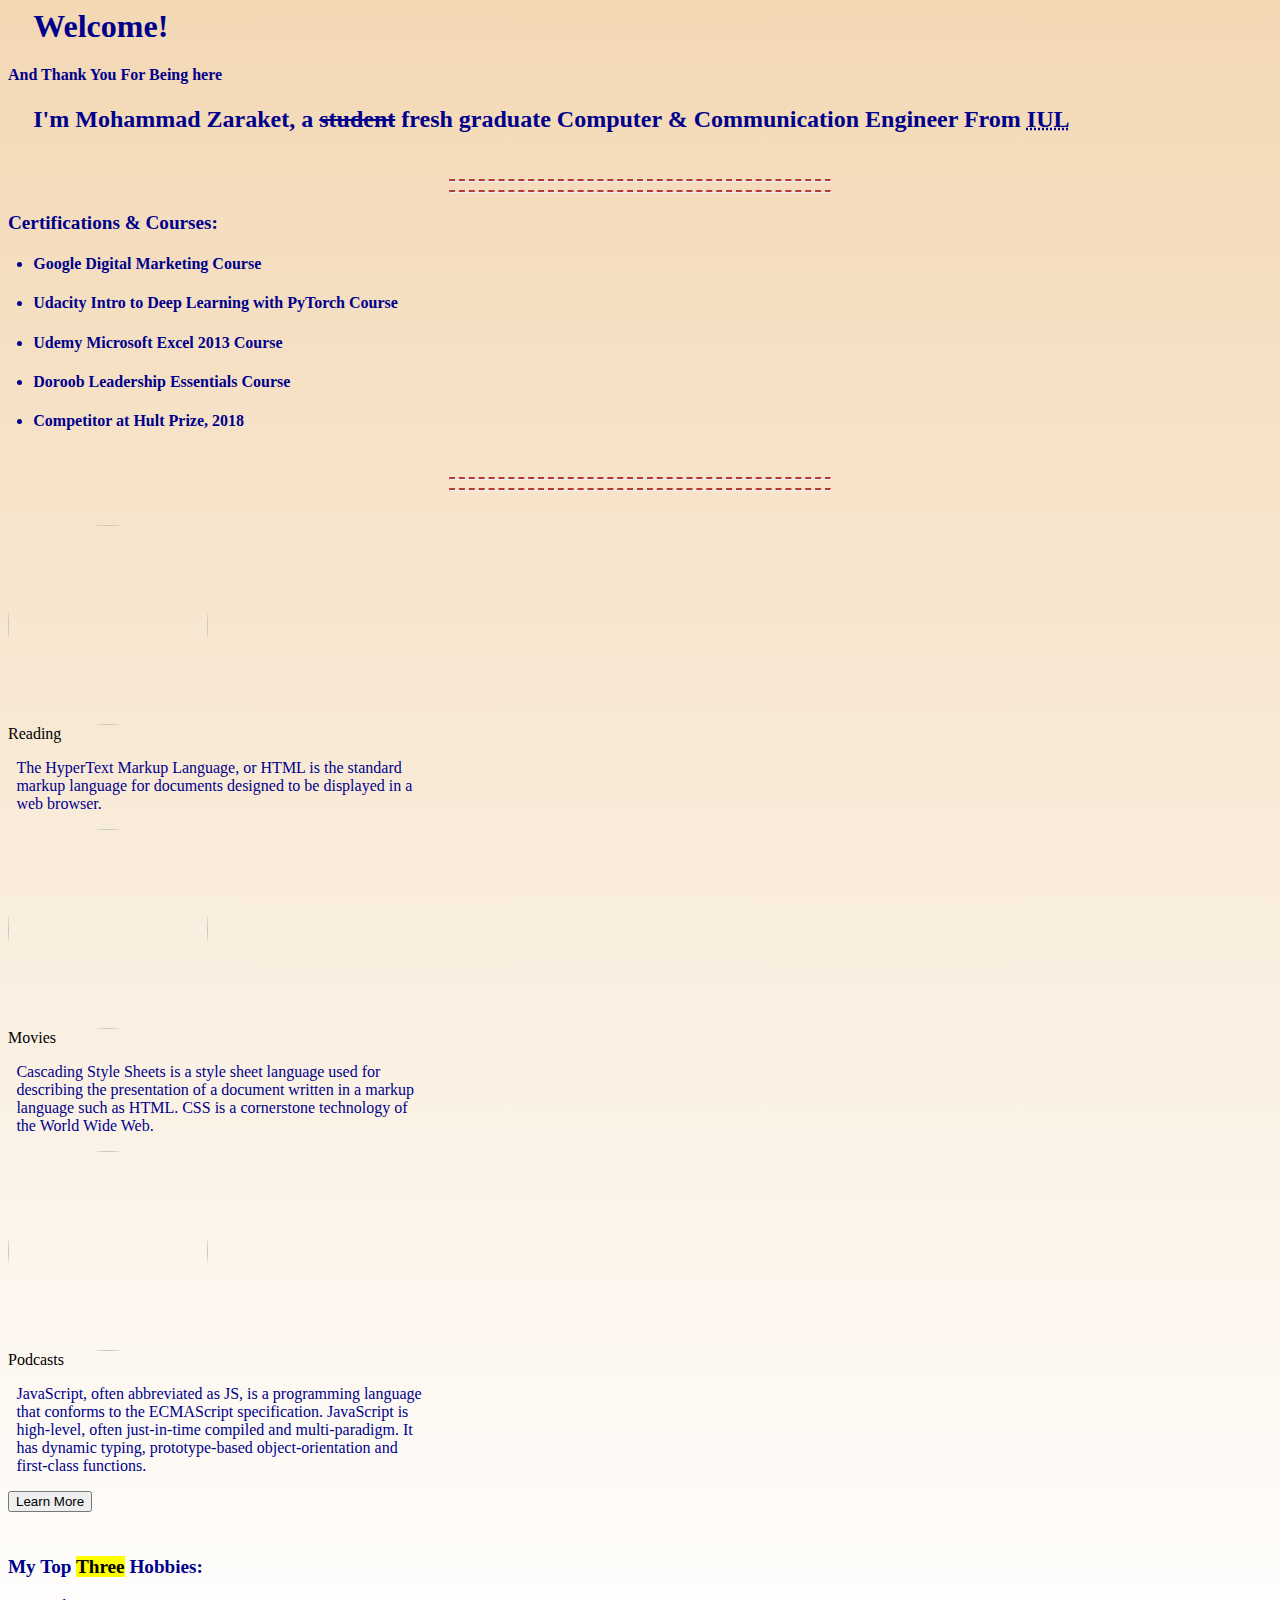
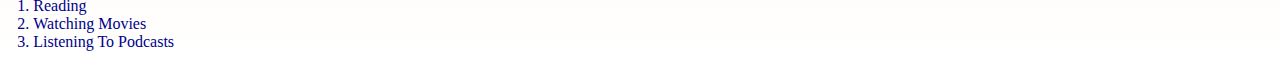
==== info.html @ 656a8314 "creating last row -Hobbies- in the 2nd html page" ====
<html>

    <head>
        <title>Mohammad Zaraket's Additional Information</title>
        <link rel="stylesheet" href="styles.css">
    </head>

    <body>

        <h1> Welcome!</h1>
        <h4>And Thank You For Being here</h4>
        <h2> I'm Mohammad Zaraket, a <del>student</del> fresh graduate Computer & Communication Engineer From <abbr title="Islamic University of Lebanon">IUL</abbr></h2>
        <br/>
        <hr/><hr/>

        <div>
            <h3>Certifications & Courses:</h3>

            <ul>
                <li>
                    <h4>Google Digital Marketing Course</h4>
                </li>
    
                <li>
                    <h4>Udacity Intro to Deep Learning with PyTorch Course</h4>
                </li>
    
                <li>
                    <h4>Udemy Microsoft Excel 2013 Course</h4>
                </li>
    
                <li>
                    <h4>Doroob Leadership Essentials Course </h4>
                </li>

                <li>
                    <h4>Competitor at Hult Prize, 2018</h4>
                </li>

            </ul>

        </div>  
        
        <br/>
        <hr/><hr/>


        <div class="container">
            
            <div class="row">
            
            
                <div class="col-4">
                    
                    <div class="box">
                    
                        <div class="icon">
                            <img src="" width="200px" height=200px>
                        </div>
                        <label> Reading </label>
                        <p> The HyperText Markup Language, or HTML is the standard markup language for documents designed to be displayed in a web browser.</p>
                    </div>  
                
                </div>
                
                <div class="col-4">
                    
                    <div class="box">
                    
                        <div class="icon">
                            <img src="" width="200px" height=200px>
                        </div>
                        <label> Movies </label>
                        <p> Cascading Style Sheets is a style sheet language used for describing the presentation of a document written in a markup language such as HTML. CSS is a cornerstone technology of the World Wide Web.</p>
                    </div>  
                
                </div>

                <div class="col-4">
                    
                    <div class="box">
                    
                        <div class="icon">
                            <img src="" width="200px" height=200px>
                        </div>
                        <label> Podcasts </label>
                        <p> JavaScript, often abbreviated as JS, is a programming language that conforms to the ECMAScript specification. JavaScript is high-level, often just-in-time compiled and multi-paradigm. It has dynamic typing, prototype-based object-orientation and first-class functions.</p>
                    </div>  
                
                </div>                
            
            </div>
            
            
            <div class="row">
                
                <div class="col-12">
                    
                    <button class="learnMore"> Learn More </button>
                    
                </div>
            
            </div>
        </div>


        <h3>My Top <mark>Three</mark> Hobbies:</h3>  <!-- mark is used just to highlight -->
        <ol>
            <li>Reading</li>
            <li>Watching Movies</li>
            <li>Listening To Podcasts</li>
        </ol>

    </body>

</html>
---- styles.css ----
body {

    background-image: linear-gradient(rgb(243, 216, 180),white);
}


.container {
    
    width: 100%;
    /*margin: auto;*/
    padding-top: 2%;
    padding-bottom: 2%;
    /*padding-left: 4%;*/
    /*margin-left: 5%;*/
       
}


h4 {
    color: darkblue;
}

h3 {
    font-size: larger;
    color: darkblue;
}


h1,h2,p,ul,ol{
    padding-left: 2%;
    color: darkblue;
}


.col-12 {width: 100%;}
.col-4 {width: 33.33%;}





footer {
    
    display: block;
}

footer.foot {
    
    background-color: darkgray;
    padding-left: 10%;
    
}


footer.foot h1 {
    
    color: aliceblue;
    font-size: 20px;  
}

footer.foot ul {
    
    list-style: none;
    text-align: left;
    padding-left: 40%;
}

footer.foot ul li a {
    
    color: aliceblue;
    font-size: 15px;
    line-height: 1.5;
}


hr {

    border-top: 2px dashed rgb(180, 57, 57);
    width: 30%;
}


img {

    border-radius: 50%;
    opacity: 0.9;
    display: block;
    margin-right: 10%;

}
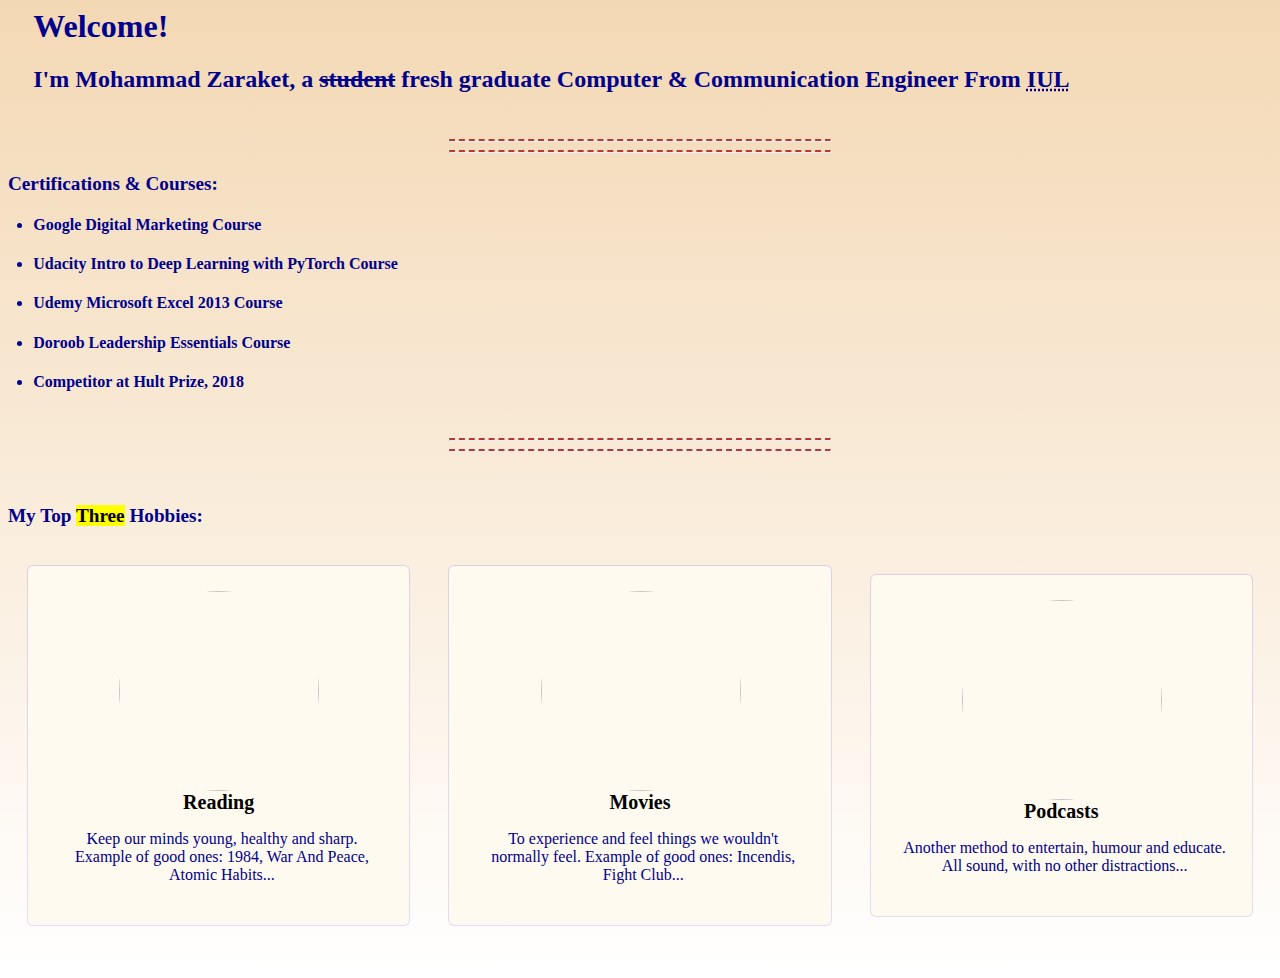
==== commit dc4f1b79: "Edit Hover styling and adding some comments" ====
--- a/info.html
+++ b/info.html
@@ -8,7 +8,6 @@
     <body>
 
         <h1> Welcome!</h1>
-        <h4>And Thank You For Being here</h4>
         <h2> I'm Mohammad Zaraket, a <del>student</del> fresh graduate Computer & Communication Engineer From <abbr title="Islamic University of Lebanon">IUL</abbr></h2>
         <br/>
         <hr/><hr/>
@@ -46,8 +45,9 @@
 
 
         <div class="container">
-            
+            <h3>My Top <mark>Three</mark> Hobbies:</h3>  <!-- mark is used just to highlight -->         
             <div class="row">
+
             
             
                 <div class="col-4">
@@ -55,10 +55,10 @@
                     <div class="box">
                     
                         <div class="icon">
-                            <img src="" width="200px" height=200px>
+                            <img src="Images/read.jpg" width="200px" height=200px>
                         </div>
                         <label> Reading </label>
-                        <p> The HyperText Markup Language, or HTML is the standard markup language for documents designed to be displayed in a web browser.</p>
+                        <p>  Keep our minds young, healthy and sharp. Example of good ones: 1984, War And Peace, Atomic Habits... </p>
                     </div>  
                 
                 </div>
@@ -68,10 +68,10 @@
                     <div class="box">
                     
                         <div class="icon">
-                            <img src="" width="200px" height=200px>
+                            <img src="Images/movies.jpg" width="200px" height=200px>
                         </div>
                         <label> Movies </label>
-                        <p> Cascading Style Sheets is a style sheet language used for describing the presentation of a document written in a markup language such as HTML. CSS is a cornerstone technology of the World Wide Web.</p>
+                        <p> To experience and feel things we wouldn't normally feel.  Example of good ones: Incendis, Fight Club...  </p>
                     </div>  
                 
                 </div>
@@ -81,10 +81,12 @@
                     <div class="box">
                     
                         <div class="icon">
-                            <img src="" width="200px" height=200px>
+                            <img src="Images/podcast.jpg" width="200px" height=200px>
                         </div>
+                        
                         <label> Podcasts </label>
-                        <p> JavaScript, often abbreviated as JS, is a programming language that conforms to the ECMAScript specification. JavaScript is high-level, often just-in-time compiled and multi-paradigm. It has dynamic typing, prototype-based object-orientation and first-class functions.</p>
+                        <p> Another method to entertain, humour and educate. All sound, with no other distractions...</p>
+
                     </div>  
                 
                 </div>                
@@ -92,24 +94,8 @@
             </div>
             
             
-            <div class="row">
-                
-                <div class="col-12">
-                    
-                    <button class="learnMore"> Learn More </button>
-                    
-                </div>
-            
-            </div>
         </div>
 
-
-        <h3>My Top <mark>Three</mark> Hobbies:</h3>  <!-- mark is used just to highlight -->
-        <ol>
-            <li>Reading</li>
-            <li>Watching Movies</li>
-            <li>Listening To Podcasts</li>
-        </ol>
 
     </body>
 
--- a/styles.css
+++ b/styles.css
@@ -1,7 +1,3 @@
-
-
-
-
 body {
 
     background-image: linear-gradient(rgb(243, 216, 180),white);
@@ -11,14 +7,31 @@
 .container {
     
     width: 100%;
-    /*margin: auto;*/
     padding-top: 2%;
     padding-bottom: 2%;
-    /*padding-left: 4%;*/
-    /*margin-left: 5%;*/
        
 }
 
+/*Styling Row*/
+
+.row {
+    
+    width: 100%;
+    display: flex;
+    flex-wrap: wrap;
+    align-items:center;
+}
+
+
+.row::after {
+
+    display: table;
+    clear: both;
+    content: "";
+}
+
+
+/*Finish Styling Row*/
 
 h4 {
     color: darkblue;
@@ -30,18 +43,18 @@
 }
 
 
-h1,h2,p,ul,ol{
+h1,h2,p,ul{
     padding-left: 2%;
     color: darkblue;
 }
 
-
+/* divide the row into specific number of columns*/
 .col-12 {width: 100%;}
 .col-4 {width: 33.33%;}
 
 
 
-
+/*Styling The Footer*/
 
 footer {
     
@@ -77,6 +90,8 @@
 }
 
 
+/*Finish Styling Footer*/
+
 hr {
 
     border-top: 2px dashed rgb(180, 57, 57);
@@ -90,5 +105,37 @@
     opacity: 0.9;
     display: block;
     margin-right: 10%;
+    margin-left: 20%;
 
+}
+
+
+div.box {
+    
+    text-align: center;
+    margin: 20px;
+    padding: 25px;
+    border-radius: 5px;
+    background-color: floralwhite;
+    box-shadow: 0px 0px 0px 1px rgba(84,20,243,0.15);
+
+}
+
+div.icon {
+    
+    width: 100%;
+}
+
+label {
+    
+    font-size: 20px;
+    font-weight: 600;
+}
+
+
+/*For Local links */
+.local-link:hover  {
+    
+    color: rgb(36, 18, 112);
+    
 }